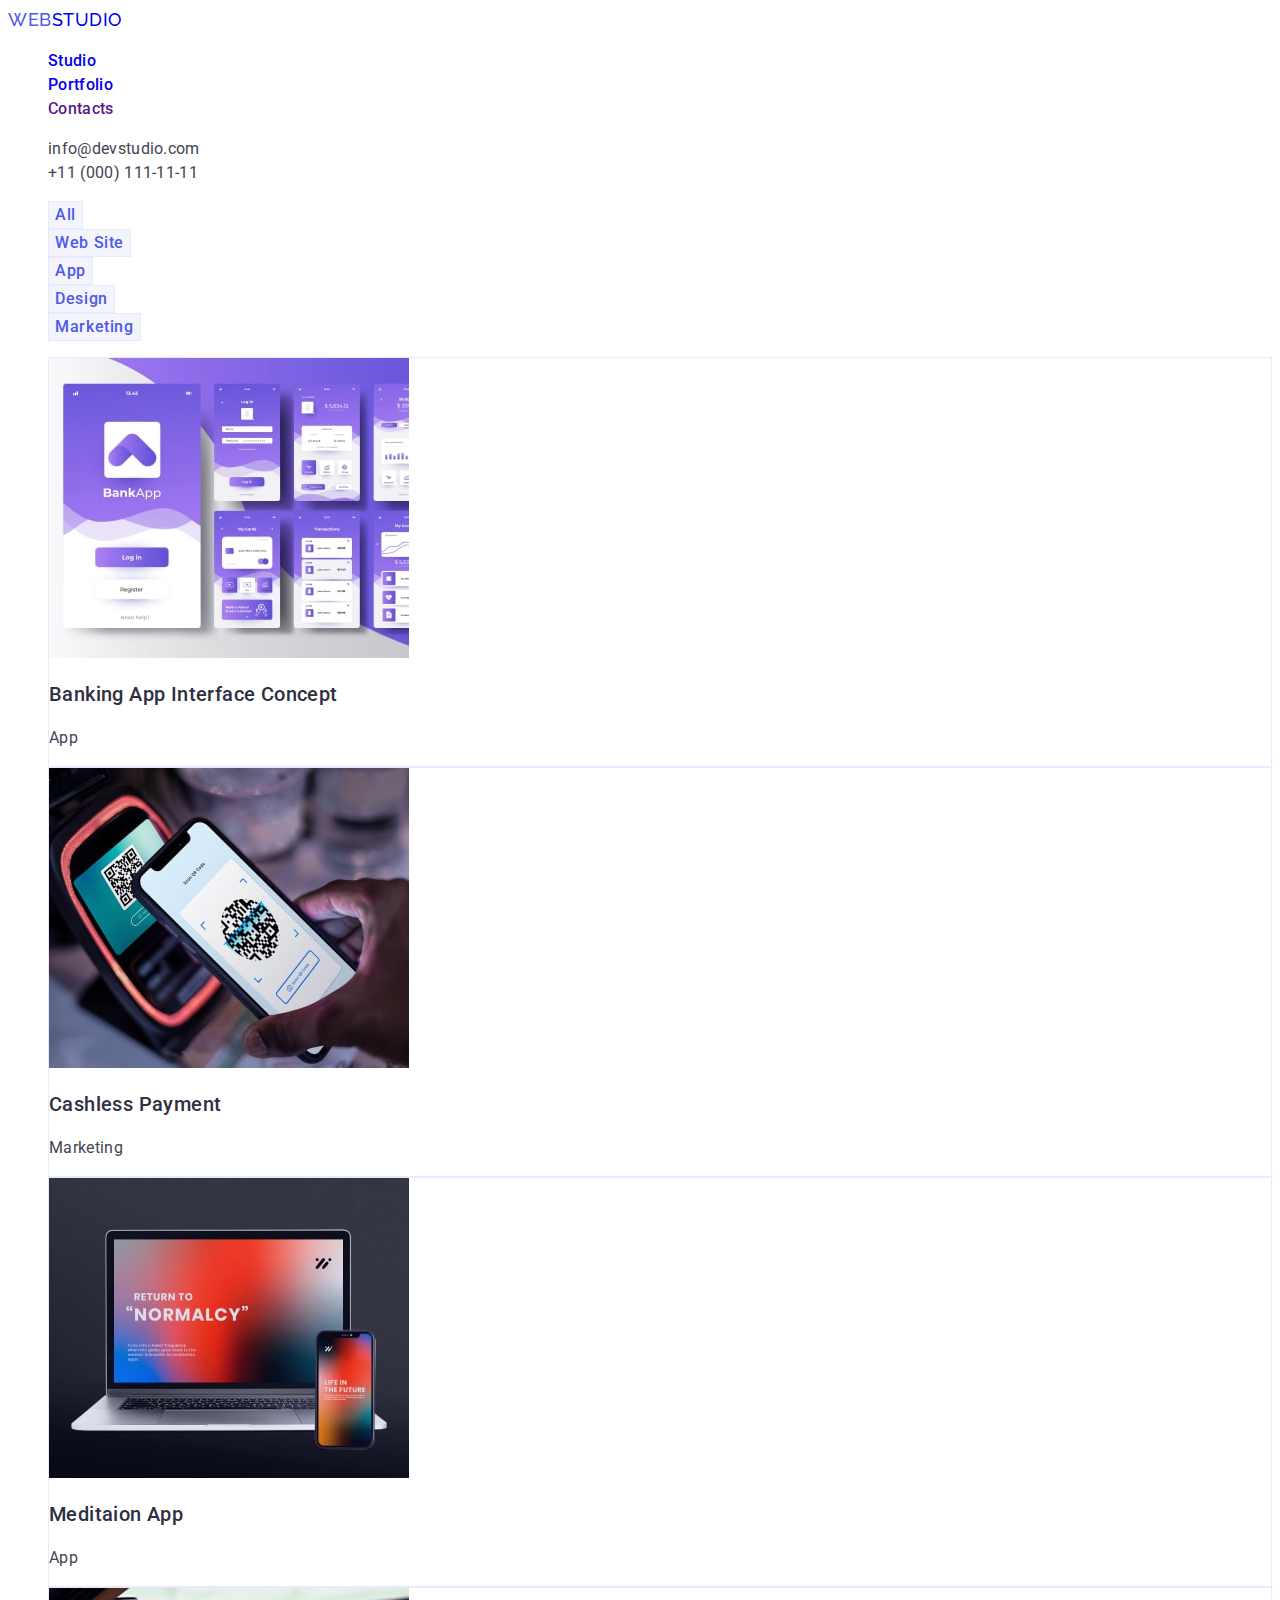
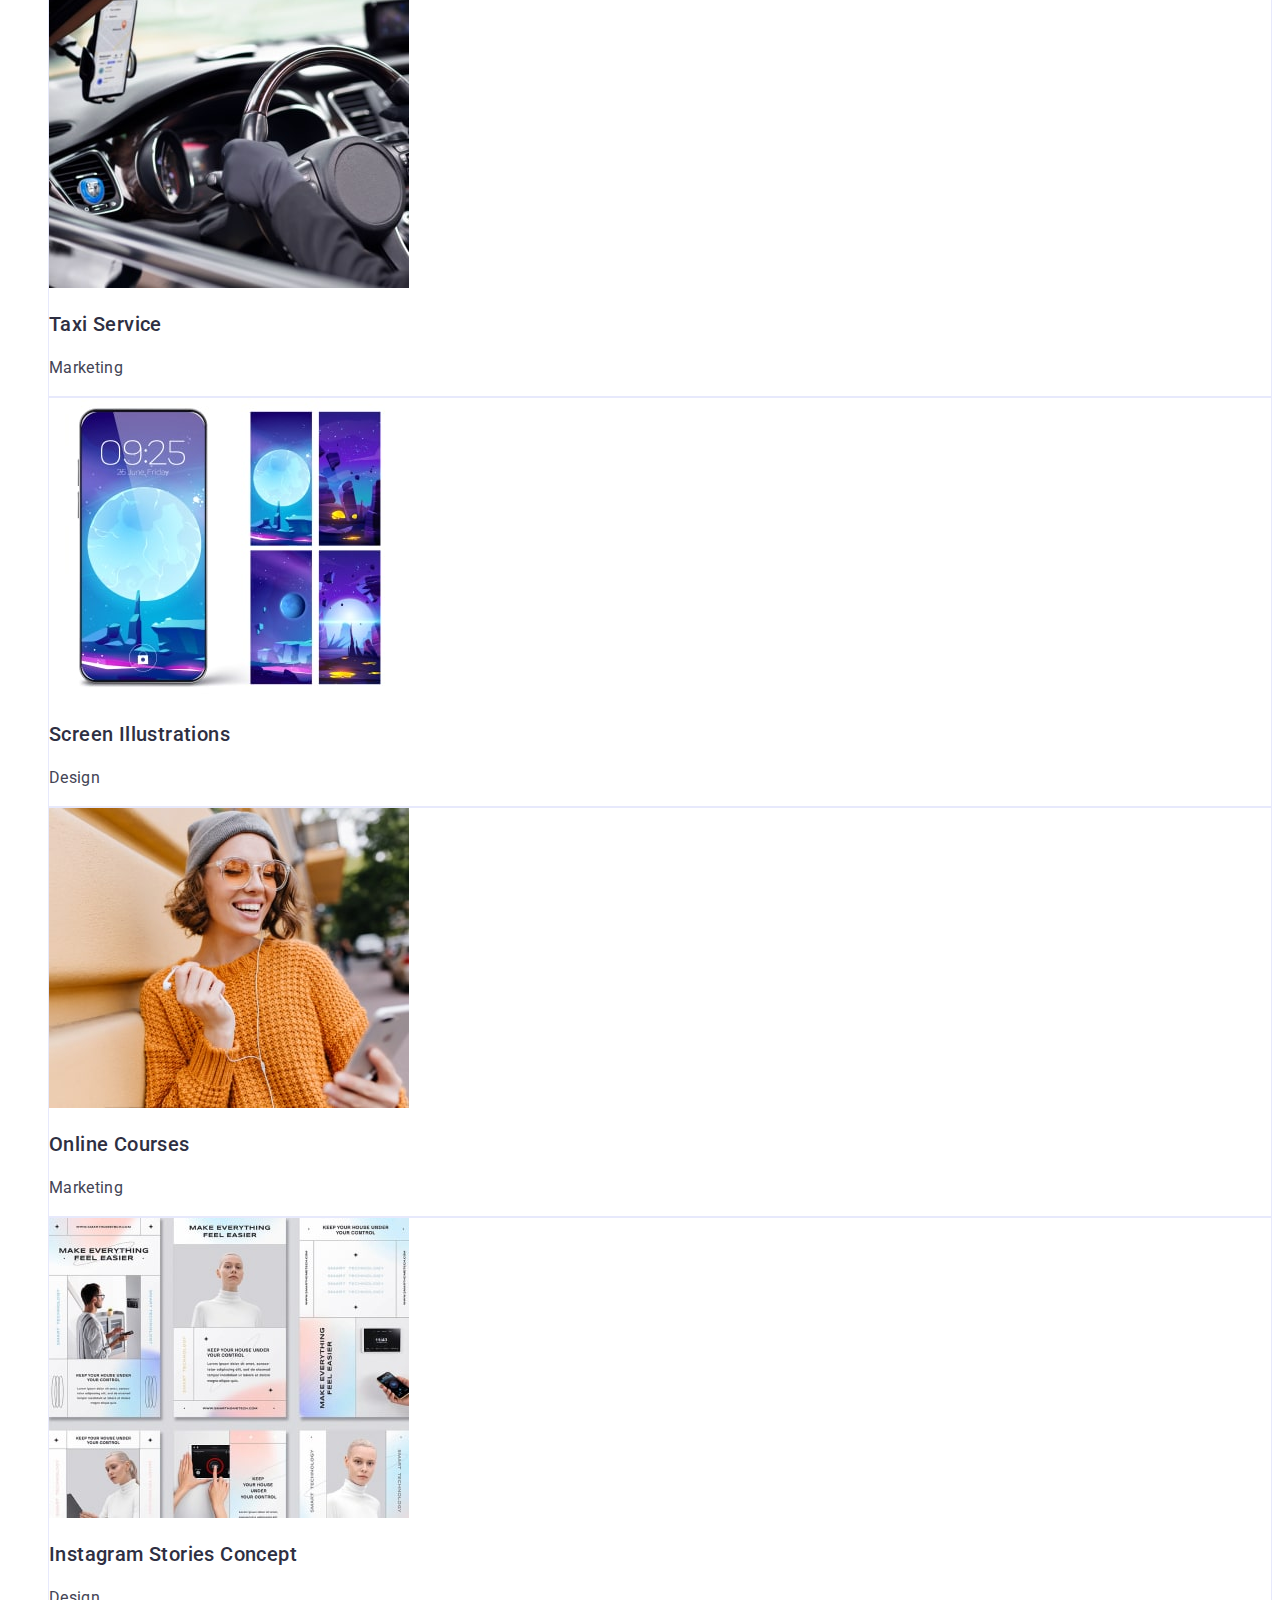
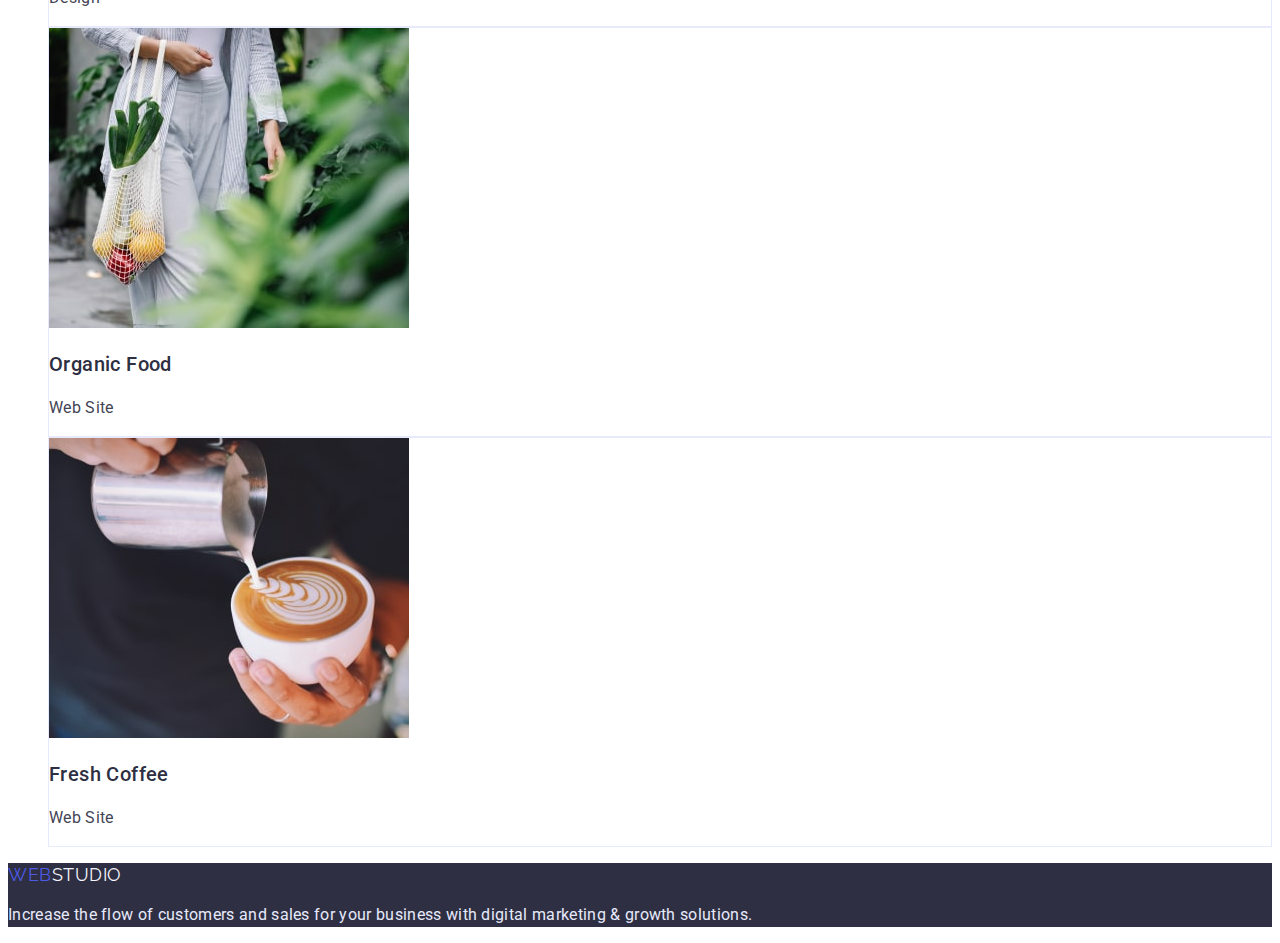
==== portfolio.html @ 3a2bba9c "Add files via upload" ====
<!DOCTYPE html>
<html lang="en">
  <head>
    <meta charset="UTF-8" />
    <meta http-equiv="X-UA-Compatible" content="IE=edge" />
    <meta name="viewport" content="width=<device-width>, initial-scale=1.0" />
    <title>WebStudio</title>
    <link rel="preconnect" href="https://fonts.googleapis.com" />
    <link rel="preconnect" href="https://fonts.gstatic.com" crossorigin />
    <link
      href="https://fonts.googleapis.com/css2?family=Raleway:wght@800&family=Roboto:wght@400;500;700;900&display=swap"
      rel="stylesheet"
    />
    <link rel="stylesheet" href="./css/styles.css" />
  </head>
  <body>
    <!-- header -->
    <header class="header">
      <nav class="header-navigation">
        <a href="./index.html" class="link logo"
          ><span class="logo-accent">Web</span>Studio</a
        >
        <ul class="header-list list">
          <li class="header-item">
            <a href="index.html" class="header-link link">Studio</a>
          </li>
          <li class="header-item">
            <a href="portfolio.html" class="header-link link">Portfolio</a>
          </li>
          <li class="header-item">
            <a href="" class="header-link link">Contacts</a>
          </li>
        </ul>
      </nav>
      <address class="header-address">
        <ul class="header-address-list list">
          <li>
            <a href="mailto:info@devstudio.com" class="header-mail link"
              >info@devstudio.com</a
            >
          </li>
          <li>
            <a href="tel:+110001111111" class="header-tel link"
              >+11 (000) 111-11-11</a
            >
          </li>
        </ul>
      </address>
    </header>
    <!-- /header -->
    <main>
      <h2 class="visually-hidden">Gallery</h2>
      <ul class="button-list list">
        <li class="button-item">
          <button type="button" class="gallery-button">All</button>
        </li>
        <li class="button-item">
          <button type="button" class="gallery-button">Web Site</button>
        </li>
        <li class="button-item">
          <button type="button" class="gallery-button">App</button>
        </li>
        <li class="button-item">
          <button type="button" class="gallery-button">Design</button>
        </li>
        <li class="button-item">
          <button type="button" class="gallery-button">Marketing</button>
        </li>
      </ul>
      <ul class="photo-gallery-list list">
        <li class="photo-gallery-item">
          <img
            src="./images/portfolio/mobile-apps-min.jpg"
            alt="mobile`s app prototype"
            width="360"
            height="300"
          />
          <h3 class="gallery-subtitle">Banking App Interface Concept</h3>
          <p class="gallery-text">App</p>
        </li>
        <li class="photo-gallery-item">
          <img
            src="./images/portfolio/payment-min.jpg"
            alt="payment by scanning qr code"
            width="360"
            height="300"
          />
          <h3 class="gallery-subtitle">Cashless Payment</h3>
          <p class="gallery-text">Marketing</p>
        </li>
        <li class="photo-gallery-item">
          <img
            src="./images/portfolio/desktop-app-min.jpg"
            alt="desktop version of meditation app"
            width="360"
            height="300"
          />
          <h3 class="gallery-subtitle">Meditaion App</h3>
          <p class="gallery-text">App</p>
        </li>
        <li class="photo-gallery-item">
          <img
            src="./images/portfolio/taxi-min.jpg"
            alt="photo of taxi driver using mobile taxi app"
            width="360"
            height="300"
          />
          <h3 class="gallery-subtitle">Taxi Service</h3>
          <p class="gallery-text">Marketing</p>
        </li>
        <li class="photo-gallery-item">
          <img
            src="./images/portfolio/screen-min.jpg"
            alt="image for smartphone lock screen"
            width="360"
            height="300"
          />
          <h3 class="gallery-subtitle">Screen Illustrations</h3>
          <p class="gallery-text">Design</p>
        </li>
        <li class="photo-gallery-item">
          <img
            src="./images/portfolio/online-min.jpg"
            alt="photo of a girl filming herself on camera"
            width="360"
            height="300"
          />
          <h3 class="gallery-subtitle">Online Courses</h3>
          <p class="gallery-text">Marketing</p>
        </li>
        <li class="photo-gallery-item">
          <img
            src="./images/portfolio/insta-min.jpg"
            alt="screen shot of instagram app"
            width="360"
            height="300"
          />
          <h3 class="gallery-subtitle">Instagram Stories Concept</h3>
          <p class="gallery-text">Design</p>
        </li>
        <li class="photo-gallery-item">
          <img
            src="/images/portfolio/food-min.jpg"
            alt="photo of a girl with a shopping bag containing organic food"
            width="360"
            height="300"
          />
          <h3 class="gallery-subtitle">Organic Food</h3>
          <p class="gallery-text">Web Site</p>
        </li>
        <li class="photo-gallery-item">
          <img
            src="/images/portfolio/fresh-coffee-min.jpg"
            alt="barista preparing coffee with milk"
            width="360"
            height="300"
          />
          <h3 class="gallery-subtitle">Fresh Coffee</h3>
          <p class="gallery-text">Web Site</p>
        </li>
      </ul>
    </main>
    <!-- footer -->
    <footer class="footer">
      <a href="./index.html" class="link footer-logo"
        ><span class="footer-logo-accent">Web</span>Studio</a
      >
      <p class="footer-text">
        Increase the flow of customers and sales for your business with digital
        marketing & growth solutions.
      </p>
    </footer>
    <!-- /footer -->
  </body>
</html>
---- css/styles.css ----
:root {
  --primary-brand-color: #4d5ae5;
  --pressed-state-color: #404bbf;
  --main-dark: #2e2f42;
  --main-text-color: #434455;
  --background-hero-color: #2e2f42;
  --accent-color: #e7e9fc;
  --light-color: #f4f4fd;
  --main-font: "Roboto", "Intro", "Comfortaa", sans-serif;
  --secondary-font: "Raleway", "Intro", "Comfortaa", sans-serif;
}

body {
  font-family: var(--main-font);
  color: var(--main-dark);
}

.list {
  list-style: none;
}

.link {
  text-decoration: none;
}

.title {
  font-weight: 700;
  font-size: 36px;
  line-height: 1.11;
  letter-spacing: 0.02em;
  text-transform: capitalize;
}

.visually-hidden {
  position: absolute;
  width: 1px;
  height: 1px;
  margin: -1px;
  border: 0;
  padding: 0;
  white-space: nowrap;
  clip-path: inset(100%);
  clip: rect(0 0 0 0);
  overflow: hidden;
}
/* header */
.header {
}
.header-navigation {
  background-color: #ffffff;
  font-weight: 500;
  font-size: 16px;
  line-height: 1.5;
  letter-spacing: 0.02em;
}

.logo {
  font-family: var(--secondary-font);
  font-size: 18px;
  line-height: 1.33;
  letter-spacing: 0.03em;
  text-transform: uppercase;
}

.logo-accent {
  color: var(--primary-brand-color);
}

.header-list {
}
.header-item {
}

.header-link {
}
.header-link:hover,
.header-link:focus {
  color: var(--pressed-state-color);
}

.header-address-list {
}

.header-mail {
  font-style: normal;
  font-size: 16px;
  line-height: 1.5;
  letter-spacing: 0.02em;
  color: var(--main-text-color);
}

.header-mail:hover,
.header-mail:focus {
  color: var(--pressed-state-color);
}

.header-tel {
  font-style: normal;
  font-size: 16px;
  line-height: 1.5;
  letter-spacing: 0.02em;
  color: var(--main-text-color);
}

.header-tel:hover,
.header-tel:focus {
  color: var(--pressed-state-color);
}

/* footer */
.footer {
  background-color: var(--main-dark);
}
.footer-logo {
  color: var(--light-color);
  font-family: var(--secondary-font);
  font-size: 18px;
  line-height: 1.33;
  letter-spacing: 0.03em;
  text-transform: uppercase;
}

.footer-logo-accent {
  color: var(--primary-brand-color);
}
.footer-text {
  font-weight: 400;
  font-size: 16px;
  line-height: 1.5;
  letter-spacing: 0.02em;
  color: var(--accent-color);
}

/* INDEX.HTML */

/* hero section */
.hero {
  background-color: var(--background-hero-color);
}
.hero-title {
  font-weight: 700;
  font-size: 56px;
  line-height: 1.07;
  letter-spacing: 0.02em;
  color: #ffffff;
}

.btn {
  font-family: inherit;
  cursor: pointer;
  background-color: var(--primary-brand-color);
  font-weight: 500;
  font-size: 16px;
  line-height: 1.5;
  letter-spacing: 0.04em;
  color: #ffffff;
}

.btn:hover,
.btn:focus {
  background-color: var(--pressed-state-color);
}

/* advantages */
.advantages {
}
.advantage-list {
}
.advantage-item {
}
.advantage-title {
  font-weight: 500;
  font-size: 20px;
  line-height: 1.2;
  letter-spacing: 0.02em;
}
.advantage-text {
  font-size: 16px;
  line-height: 1.5;
  letter-spacing: 0.02em;
  color: var(--main-text-color);
}

/* about */
.about {
}
.about-list {
}
.about-item {
}

/* Team */

.team {
  background-color: var(--light-color);
}

.team-title {
  font-weight: 500;
  font-size: 20px;
  line-height: 1.2;
  letter-spacing: 0.02em;
}
.team-list {
}
.team-item {
  background-color: #ffffff;
}
.team-text {
  font-size: 16px;
  line-height: 1.5;
  letter-spacing: 0.02em;
  color: var(--main-text-color);
}

/* /INDEX.HTML */

/* PORTFOLIO.HTML */

.button-list {
}
.button-item {
}
.gallery-button {
  font-family: inherit;
  background-color: var(--light-color);
  border: 1px solid var(--accent-color);
  font-weight: 500;
  font-size: 16px;
  line-height: 1.5;
  letter-spacing: 0.04em;
  color: var(--primary-brand-color);
  cursor: pointer;
}

.gallery-button:hover,
.gallery-button:focus {
  background-color: var(--pressed-state-color);
  color: #ffffff;
}

.photo-gallery-item {
  background-color: #ffffff;
  border: 1px solid var(--accent-color);
}

.gallery-subtitle {
  font-weight: 500;
  font-size: 20px;
  line-height: 1.2;
  letter-spacing: 0.02em;
  color: var(--main-dark);
}
.gallery-text {
  font-size: 16px;
  line-height: 1.5;
  letter-spacing: 0.02em;
  color: var(--main-text-color);
}
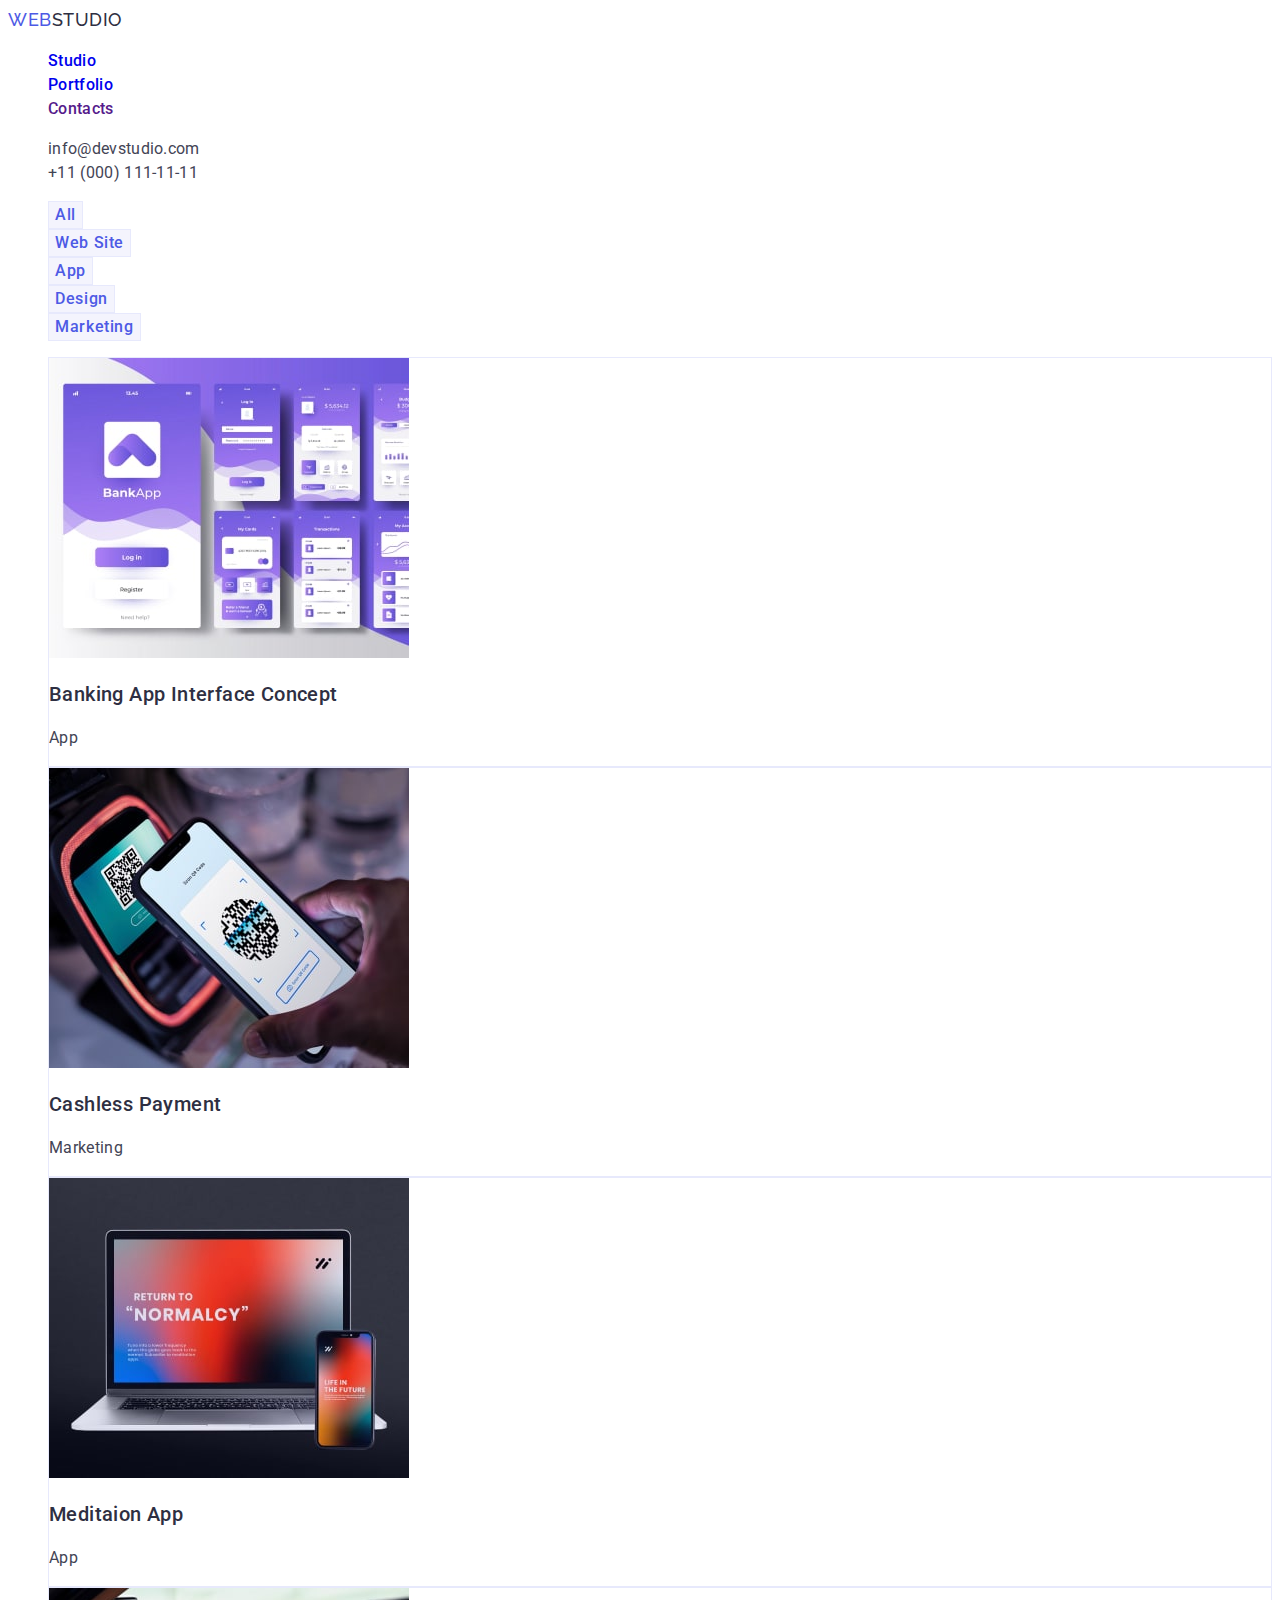
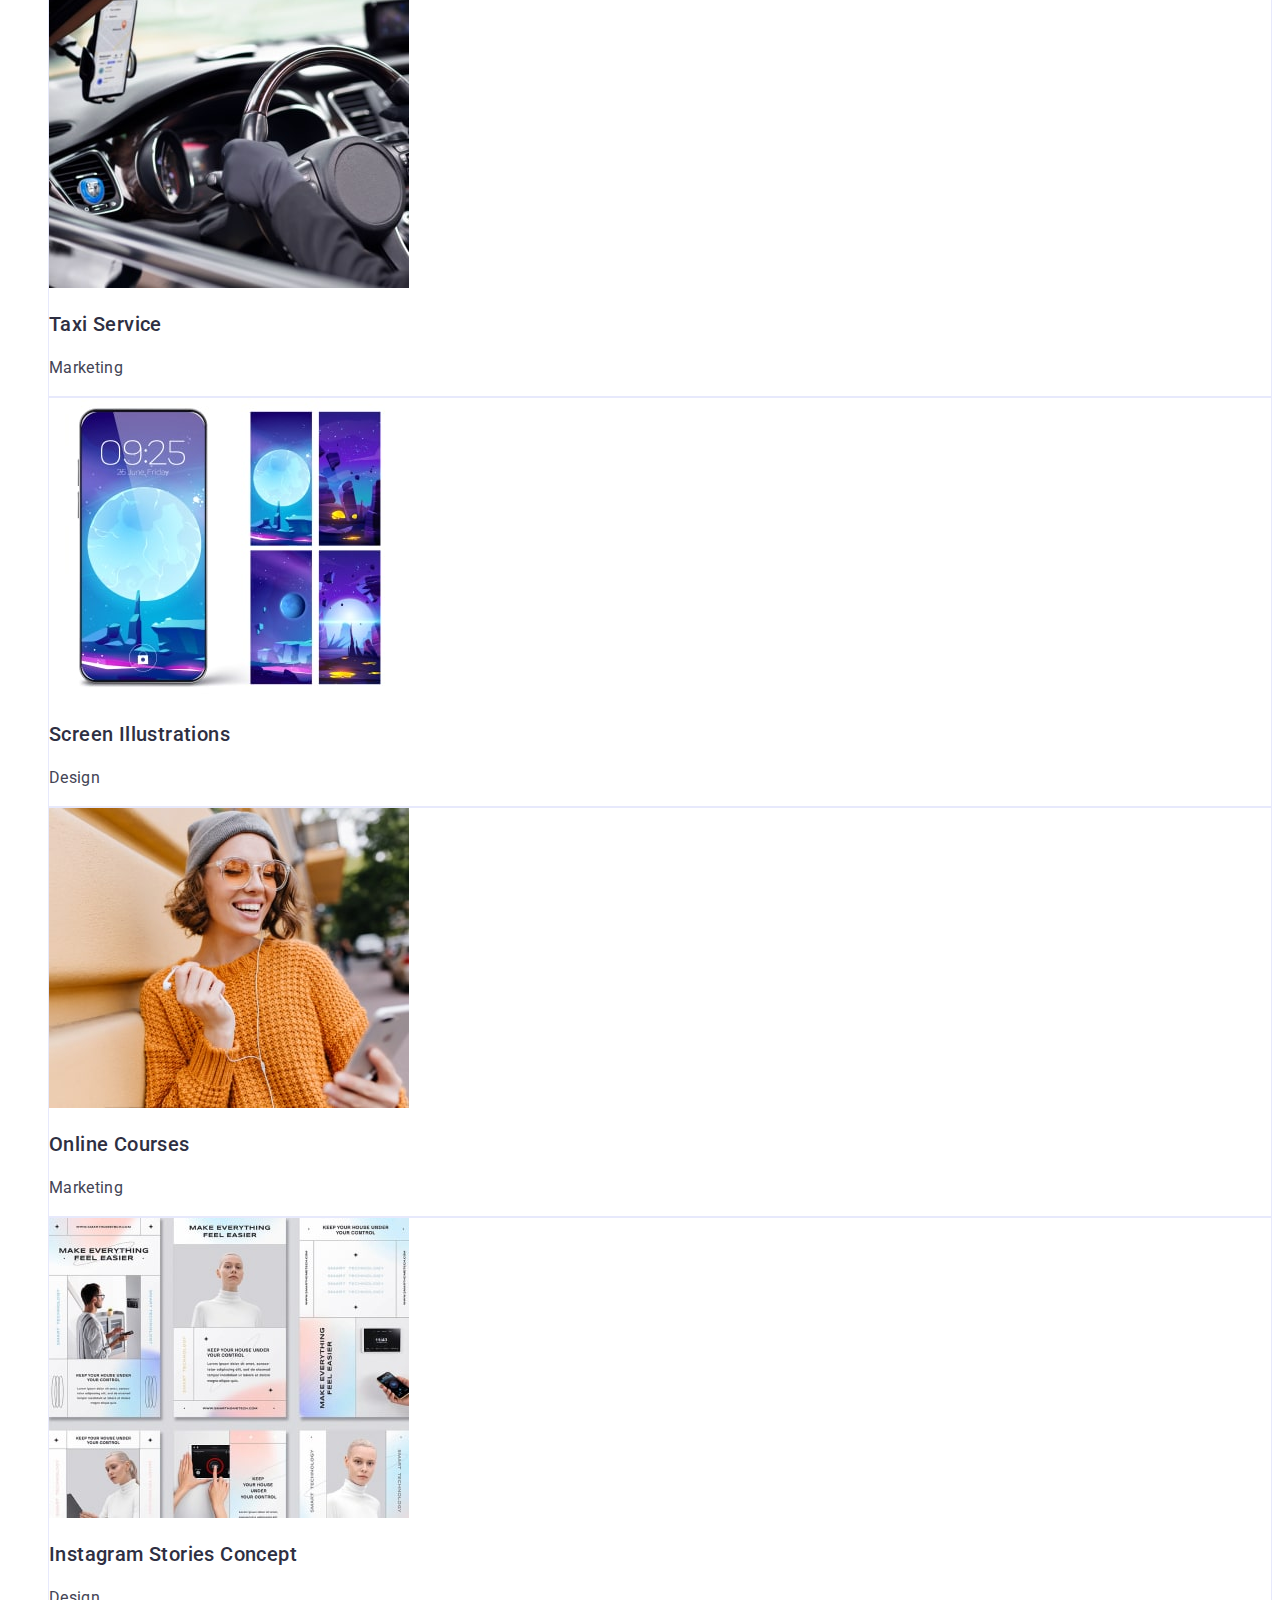
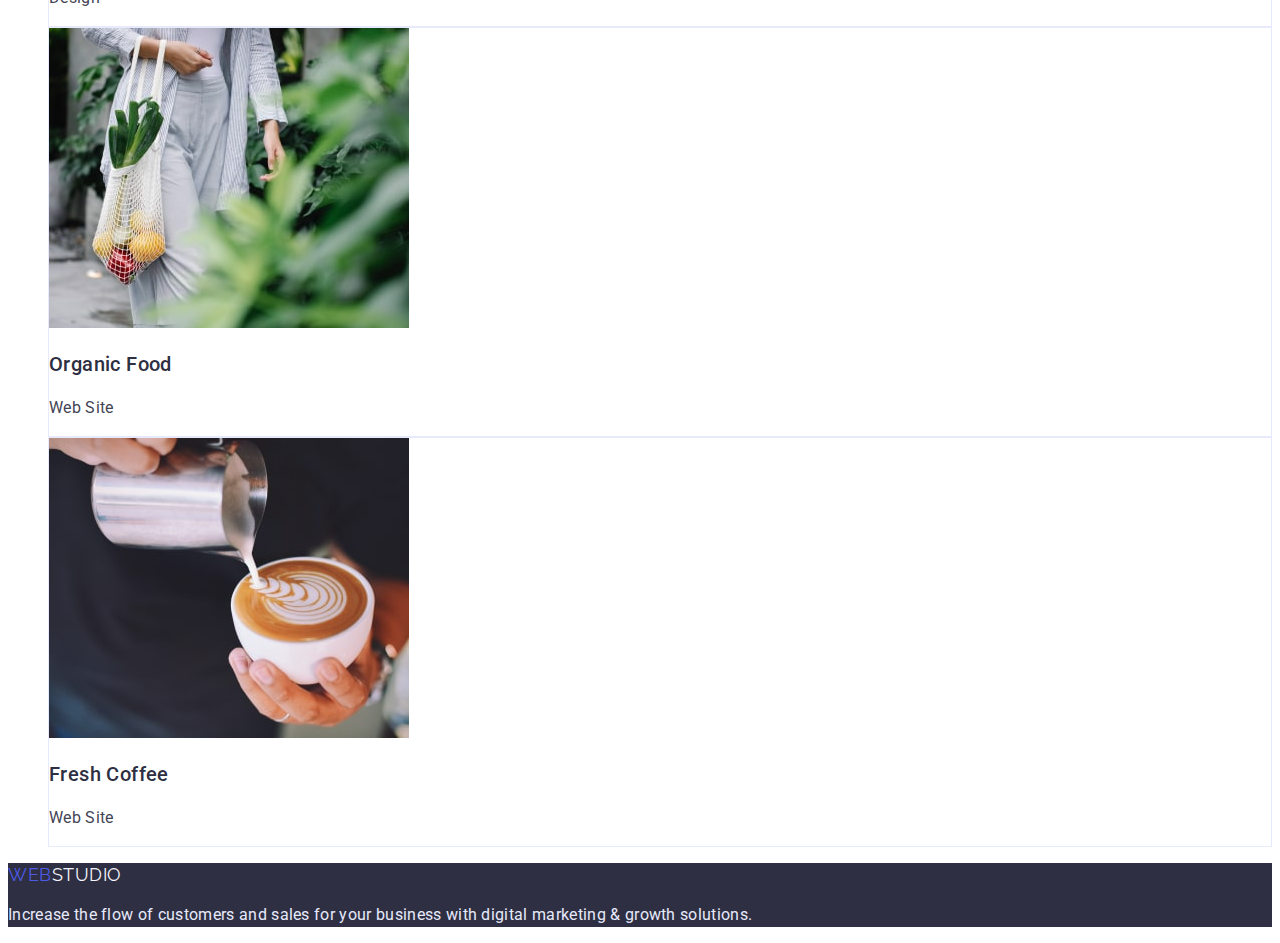
==== commit 5b322e5f: "Add files via upload" ====
--- a/portfolio.html
+++ b/portfolio.html
@@ -140,7 +140,7 @@
         </li>
         <li class="photo-gallery-item">
           <img
-            src="/images/portfolio/food-min.jpg"
+            src="./images/portfolio/food-min.jpg"
             alt="photo of a girl with a shopping bag containing organic food"
             width="360"
             height="300"
@@ -150,7 +150,7 @@
         </li>
         <li class="photo-gallery-item">
           <img
-            src="/images/portfolio/fresh-coffee-min.jpg"
+            src="./images/portfolio/fresh-coffee-min.jpg"
             alt="barista preparing coffee with milk"
             width="360"
             height="300"
--- a/css/styles.css
+++ b/css/styles.css
@@ -52,6 +52,7 @@
   font-size: 16px;
   line-height: 1.5;
   letter-spacing: 0.02em;
+  color: var(--main-dark);
 }
 
 .logo {
@@ -60,9 +61,16 @@
   line-height: 1.33;
   letter-spacing: 0.03em;
   text-transform: uppercase;
+  color: var(--main-dark);
+}
+.logo:visited {
+  color: var(--main-dark);
 }
 
 .logo-accent {
+  color: var(--primary-brand-color);
+}
+.logo-accent:visited {
   color: var(--primary-brand-color);
 }
 
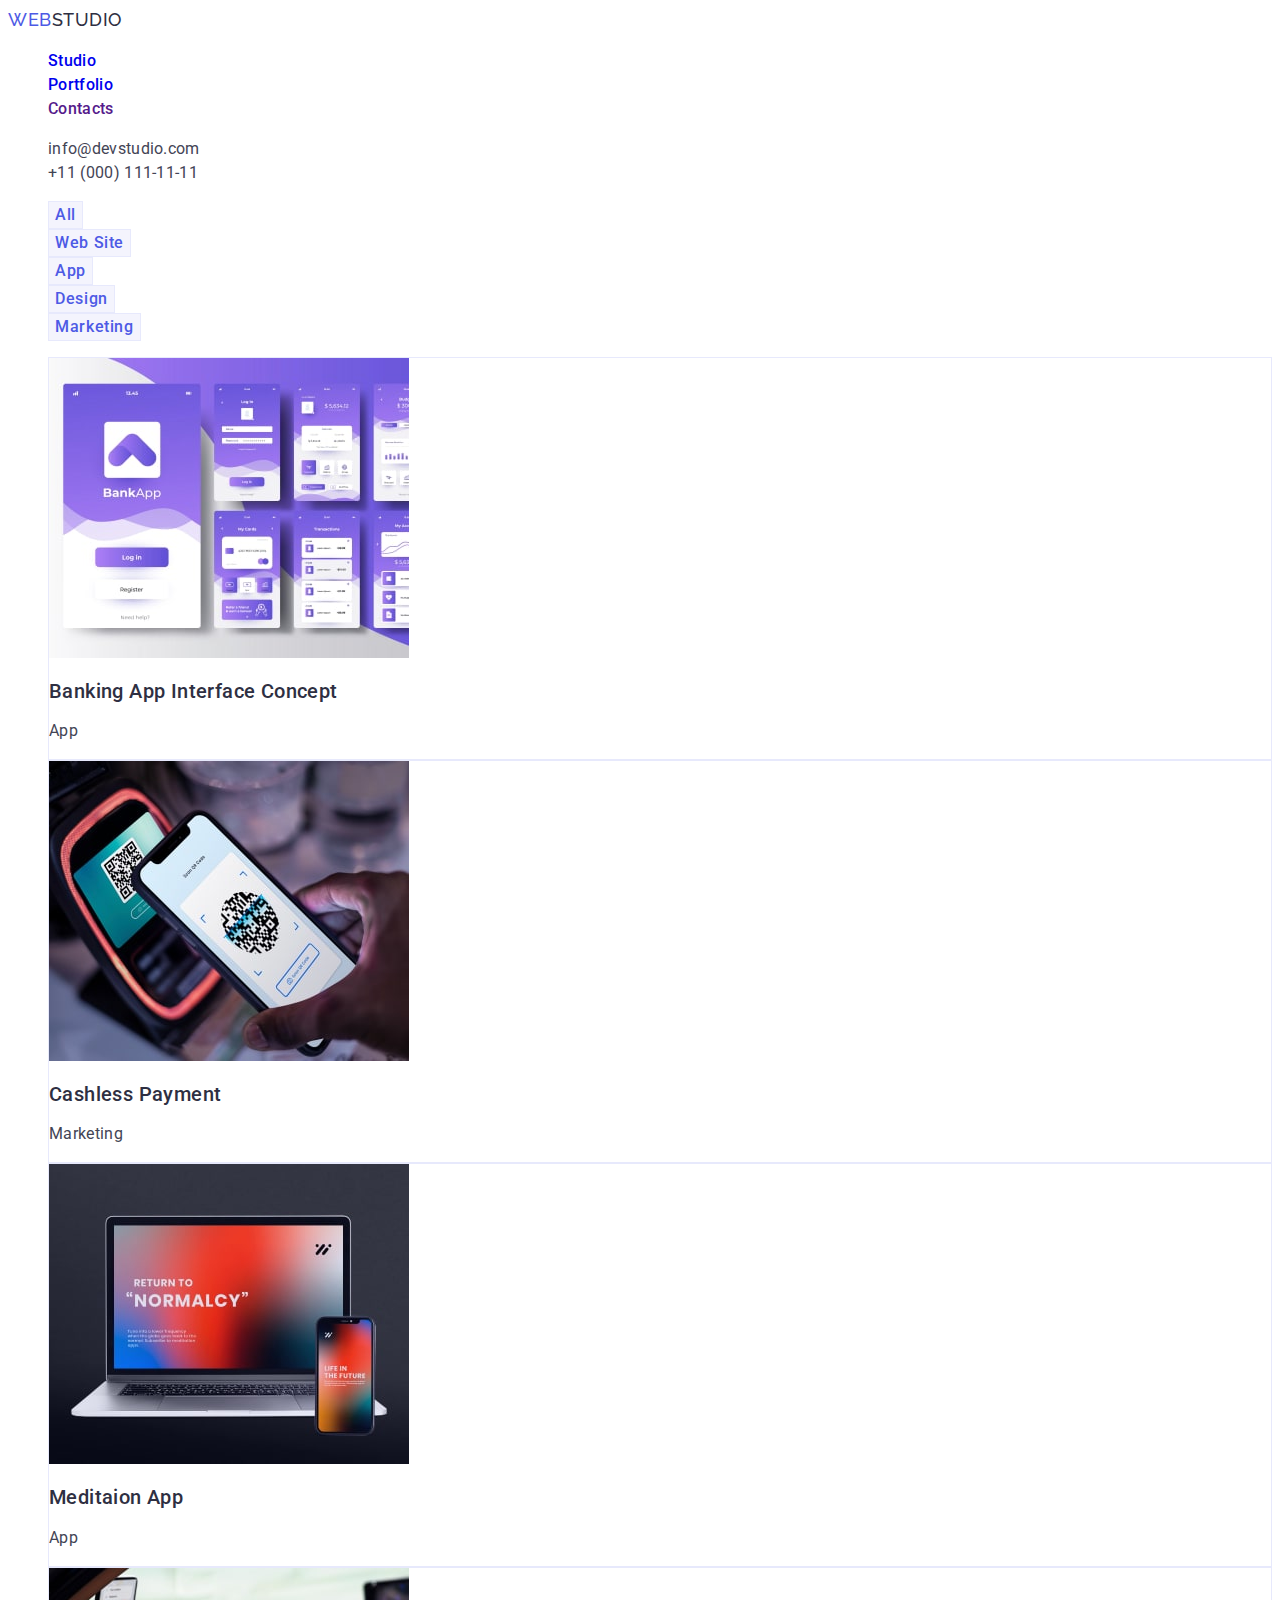
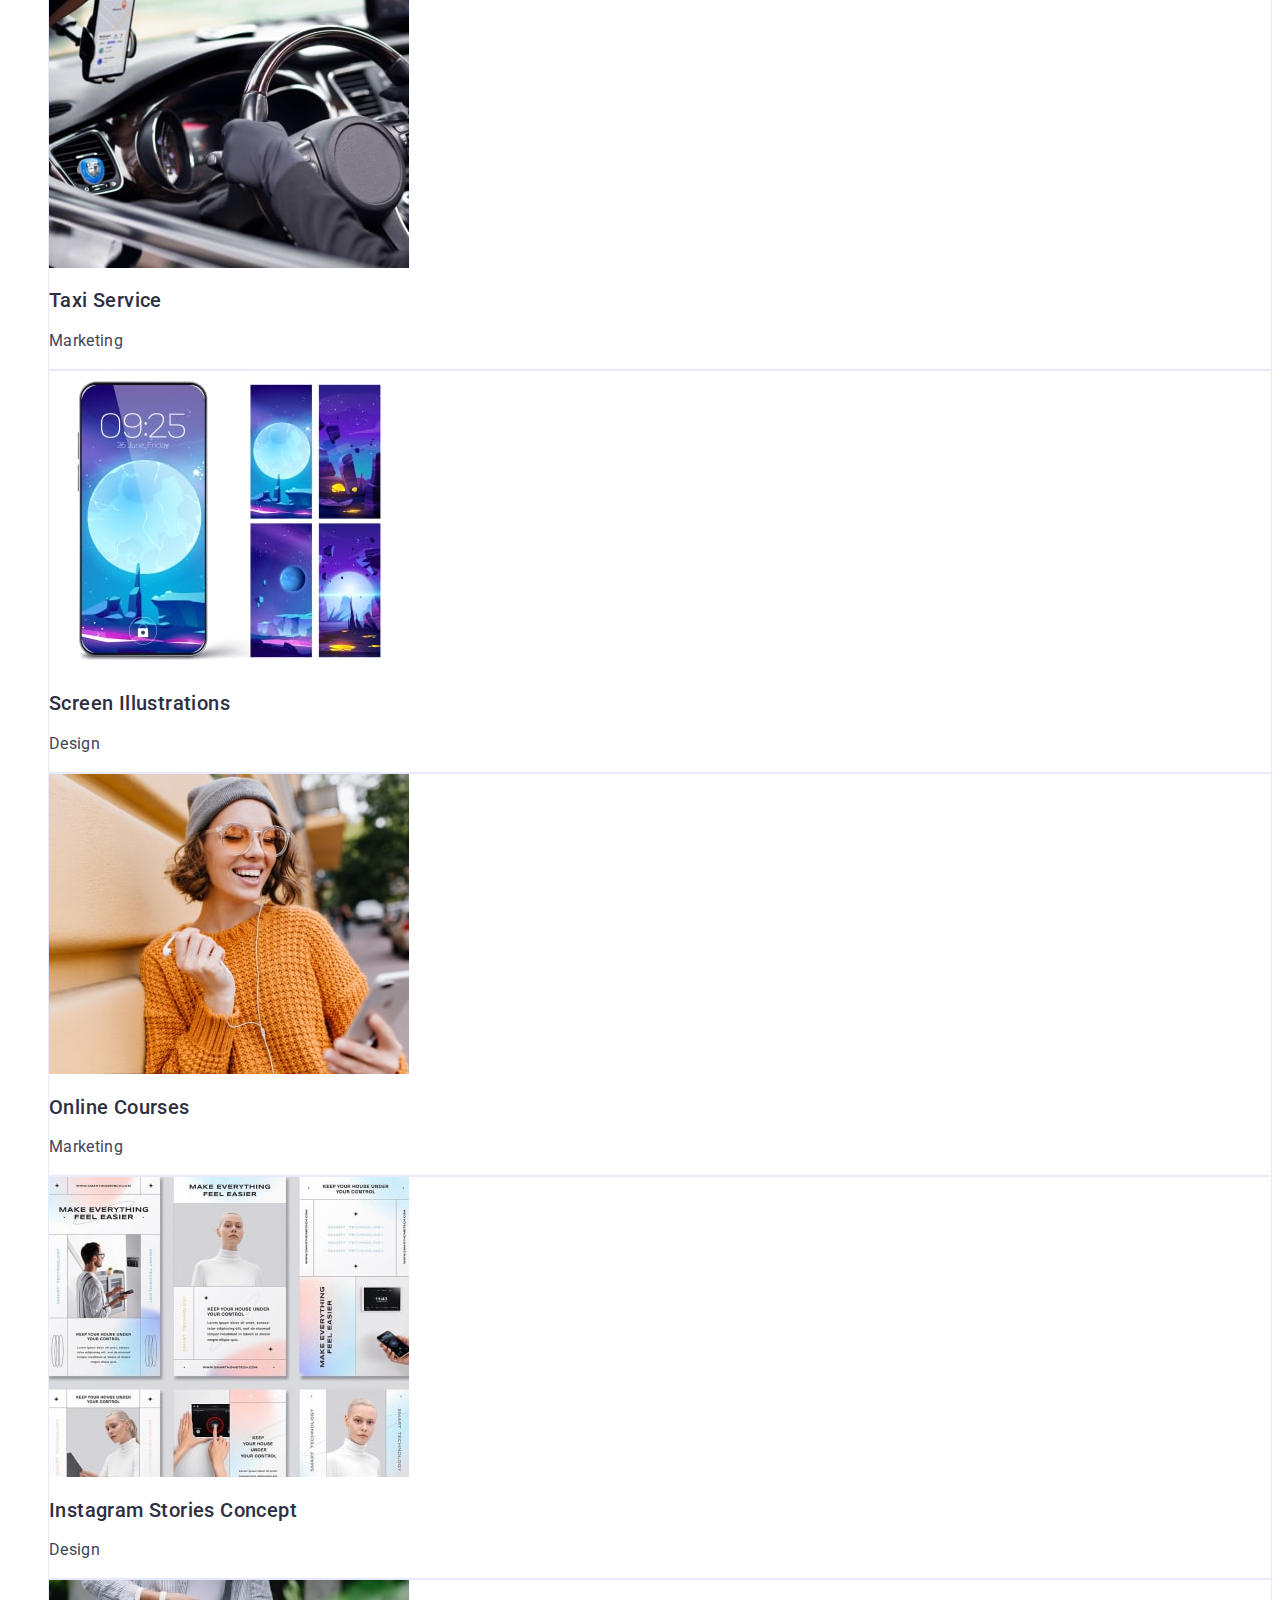
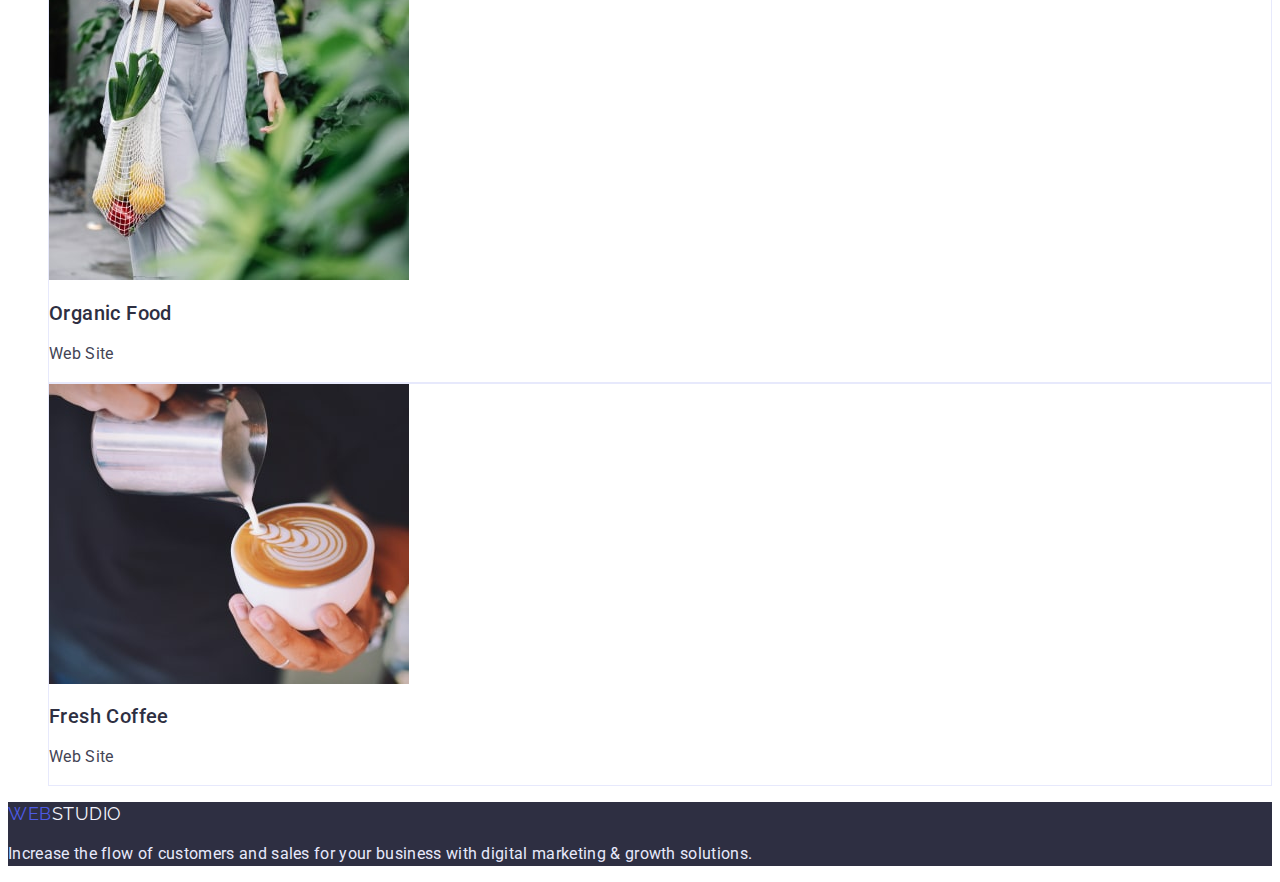
==== commit 51880e9a: "Add files via upload" ====
--- a/portfolio.html
+++ b/portfolio.html
@@ -49,7 +49,7 @@
     </header>
     <!-- /header -->
     <main>
-      <h2 class="visually-hidden">Gallery</h2>
+      <h1 class="visually-hidden">Gallery</h1>
       <ul class="button-list list">
         <li class="button-item">
           <button type="button" class="gallery-button">All</button>
@@ -58,7 +58,7 @@
           <button type="button" class="gallery-button">Web Site</button>
         </li>
         <li class="button-item">
-          <button type="button" class="gallery-button">App</button>
+          <button type="but2on" class="gallery-button">App</button>
         </li>
         <li class="button-item">
           <button type="button" class="gallery-button">Design</button>
@@ -75,7 +75,7 @@
             width="360"
             height="300"
           />
-          <h3 class="gallery-subtitle">Banking App Interface Concept</h3>
+          <h2 class="gallery-subtitle">Banking App Interface Concept</h2>
           <p class="gallery-text">App</p>
         </li>
         <li class="photo-gallery-item">
@@ -85,7 +85,7 @@
             width="360"
             height="300"
           />
-          <h3 class="gallery-subtitle">Cashless Payment</h3>
+          <h2 class="gallery-subtitle">Cashless Payment</h2>
           <p class="gallery-text">Marketing</p>
         </li>
         <li class="photo-gallery-item">
@@ -95,7 +95,7 @@
             width="360"
             height="300"
           />
-          <h3 class="gallery-subtitle">Meditaion App</h3>
+          <h2 class="gallery-subtitle">Meditaion App</h2>
           <p class="gallery-text">App</p>
         </li>
         <li class="photo-gallery-item">
@@ -105,7 +105,7 @@
             width="360"
             height="300"
           />
-          <h3 class="gallery-subtitle">Taxi Service</h3>
+          <h2 class="gallery-subtitle">Taxi Service</h2>
           <p class="gallery-text">Marketing</p>
         </li>
         <li class="photo-gallery-item">
@@ -115,7 +115,7 @@
             width="360"
             height="300"
           />
-          <h3 class="gallery-subtitle">Screen Illustrations</h3>
+          <h2 class="gallery-subtitle">Screen Illustrations</h2>
           <p class="gallery-text">Design</p>
         </li>
         <li class="photo-gallery-item">
@@ -125,7 +125,7 @@
             width="360"
             height="300"
           />
-          <h3 class="gallery-subtitle">Online Courses</h3>
+          <h2 class="gallery-subtitle">Online Courses</h2>
           <p class="gallery-text">Marketing</p>
         </li>
         <li class="photo-gallery-item">
@@ -135,7 +135,7 @@
             width="360"
             height="300"
           />
-          <h3 class="gallery-subtitle">Instagram Stories Concept</h3>
+          <h2 class="gallery-subtitle">Instagram Stories Concept</h2>
           <p class="gallery-text">Design</p>
         </li>
         <li class="photo-gallery-item">
@@ -145,7 +145,7 @@
             width="360"
             height="300"
           />
-          <h3 class="gallery-subtitle">Organic Food</h3>
+          <h2 class="gallery-subtitle">Organic Food</h2>
           <p class="gallery-text">Web Site</p>
         </li>
         <li class="photo-gallery-item">
@@ -155,7 +155,7 @@
             width="360"
             height="300"
           />
-          <h3 class="gallery-subtitle">Fresh Coffee</h3>
+          <h2 class="gallery-subtitle">Fresh Coffee</h2>
           <p class="gallery-text">Web Site</p>
         </li>
       </ul>
